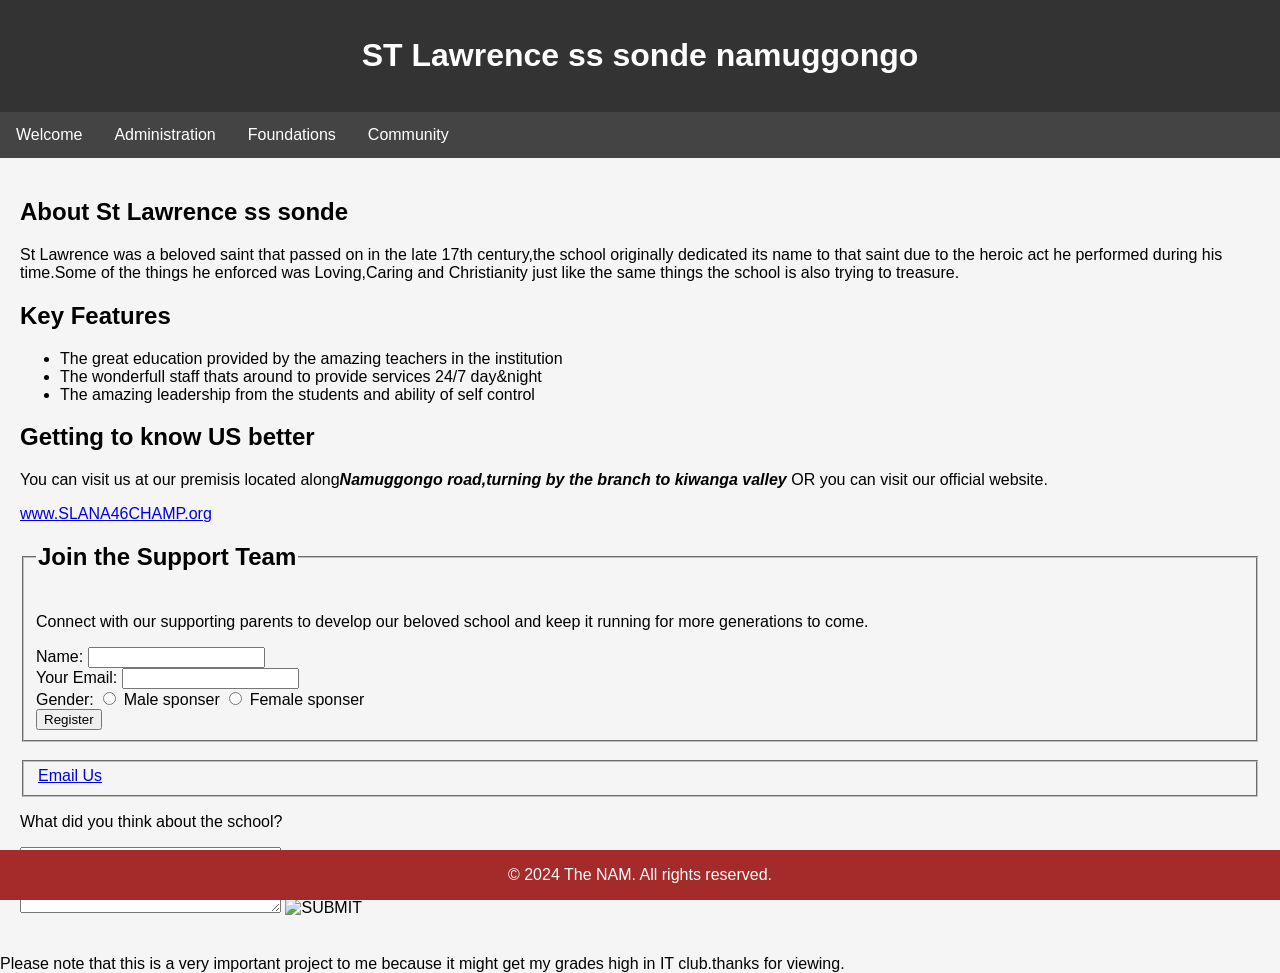
==== index.HTML @ 9b206193 "kingstonbrany this is my first website" ====
<!DOCTYPE html>
<html lang="en">

<head>
    <meta charset="UTF-8">
    <meta name="Kingston Project" content="width=device-width, initial-scale=1.0">
    <title>ST lawrence ss sonde Nammugongo</title>
    <style>
        body {
            font-family: Arial, sans-serif;
            margin: 0;
            padding: 0;
            background-color: #f5f5f5;
        }

        header {
            background-color: #333;
            color: white;
            text-align: center;
            padding: 1em;
        }

        nav {
            background-color: #444;
            overflow: hidden;
        }

        nav a {
            float: left;
            display: block;
            color: white;
            text-align: center;
            padding: 14px 16px;
            text-decoration: blue;
        }

        nav a:hover {
            background-color: #ddd;
            color: black;
        }

        main {
            padding: 20px;
        }

        footer {
            background-color:brown;
            color: white;
            text-align: center;
            padding: 0em;
            position: fixed;
            bottom: 0;
            width: 100%;
        }
    </style>
	<script type="text/javascript">
<!--
function FP_preloadImgs() {//v1.0
 var d=document,a=arguments; if(!d.FP_imgs) d.FP_imgs=new Array();
 for(var i=0; i<a.length; i++) { d.FP_imgs[i]=new Image; d.FP_imgs[i].src=a[i]; }
}

function FP_swapImg() {//v1.0
 var doc=document,args=arguments,elm,n; doc.$imgSwaps=new Array(); for(n=2; n<args.length;
 n+=2) { elm=FP_getObjectByID(args[n]); if(elm) { doc.$imgSwaps[doc.$imgSwaps.length]=elm;
 elm.$src=elm.src; elm.src=args[n+1]; } }
}

function FP_getObjectByID(id,o) {//v1.0
 var c,el,els,f,m,n; if(!o)o=document; if(o.getElementById) el=o.getElementById(id);
 else if(o.layers) c=o.layers; else if(o.all) el=o.all[id]; if(el) return el;
 if(o.id==id || o.name==id) return o; if(o.childNodes) c=o.childNodes; if(c)
 for(n=0; n<c.length; n++) { el=FP_getObjectByID(id,c[n]); if(el) return el; }
 f=o.forms; if(f) for(n=0; n<f.length; n++) { els=f[n].elements;
 for(m=0; m<els.length; m++){ el=FP_getObjectByID(id,els[n]); if(el) return el; } }
 return null;
}
// -->
</script>
</head>

<body onload="FP_preloadImgs(/*url*/'button3.jpg',/*url*/'button4.jpg')">

    <header>
        <h1><maquee>ST Lawrence ss sonde namuggongo</maquee></h1>
    </header>

    <nav>
        <a href="C:\Users\student\Desktop\kingston project\welcome.html">Welcome</a>
        <a href="C:\Users\student\Desktop\kingston project\home\Administration.html">Administration</a>
        <a href="C:\Users\student\Desktop\kingston project\home\Foundations.html">Foundations</a>
        <a href="C:\Users\student\Desktop\kingston project\home\Community.html">Community</a>
    </nav>

    <main>
        <section id="home">
            <h2>About St Lawrence ss sonde</h2>
            <p>St Lawrence was a beloved saint that passed on in the late 17th century,the school originally dedicated its name to that saint due to the heroic act he performed during his time.Some of the things he enforced was Loving,Caring and Christianity just like the same things the school is also trying to treasure.</p>
        </section>

        <section id="features">
            <h2>Key Features</h2>
            <ul>
                <li>The great education provided by the amazing teachers in the institution</li>
                <li>The wonderfull staff thats around to provide services 24/7 day&night</li>
                <li>The amazing leadership from the students and ability of self control</li>
            </ul>
        </section>

        <section id="Visit">
            <h2>Getting to know US better</h2>
            <p>You can visit us at our premisis located along<i><b>Namuggongo road,turning by the branch to kiwanga valley</b></i> OR you can visit our official website.</p>
            <a href="https://www.SLANA46CHAMP.org/home/" target="_blank">www.SLANA46CHAMP.org</a>
        </section>

        <section id="Administration">
<fieldset>
       <legend>     <h2>Join the Support Team</h2></legend>
            <p>Connect with our supporting parents to develop our beloved school and keep it running for more generations to come.</p>
<form action="post.php" method="post">
 <div> 
 <label for="name" class="title">
Name:</label> 
 <input type="text" id="name" name="name" />
 </div>
 <div>
  <label for="email" class="title"> Your Email:</label> 
 <input type="email" id="email" name="email" />
 </div>
 <div>
  <span class="title">Gender:</span>
  <input type="radio" name="gender" id="male sponser"    value="M" />  
<label for="male">Male sponser</label>
  <input type="radio" name="gender" id="female"    value="F" /> 
 <label for="female">Female sponser</label>
<br />
 </div>
 <div>
  <input type="submit" value="Register"    id="submit" /> 
</div>
 </form></fieldset>
<br /><fieldset>      
<a href="mailto:Kingstonbrany@gmail.com.org"><legend>Email Us</legend></a>
        </section>
<form action="http://www.SLANA46CHAMP.org/comments.php">
<p>What did you think about the school?</p>
 <textarea name="comments" cols="30" rows="4">Enter your ideas...</textarea>
	<img id="img1" alt="SUBMIT" fp-style="fp-btn: Soft Tab 8; fp-font: Verdana, Geneva, Tahoma, sans-serif; fp-font-color-normal: #800000; fp-font-color-hover: #FF0000; fp-font-color-press: #0000FF" fp-title="SUBMIT" height="33" onmousedown="FP_swapImg(1,0,/*id*/'img1',/*url*/'button4.jpg')" onmouseout="FP_swapImg(0,0,/*id*/'img1',/*url*/'button2.jpg')" onmouseover="FP_swapImg(1,0,/*id*/'img1',/*url*/'button3.jpg')" onmouseup="FP_swapImg(0,0,/*id*/'img1',/*url*/'button3.jpg')" src="button2.jpg" style="border: 0" width="100"></form></fieldset>
<br />
 </main>

    <footer>
        <p>&copy; 2024 The NAM. All rights reserved.</p>
    </footer>

</body>

</html>
Please note that this is a very important project to me because it might get my grades high in IT club.thanks for viewing.
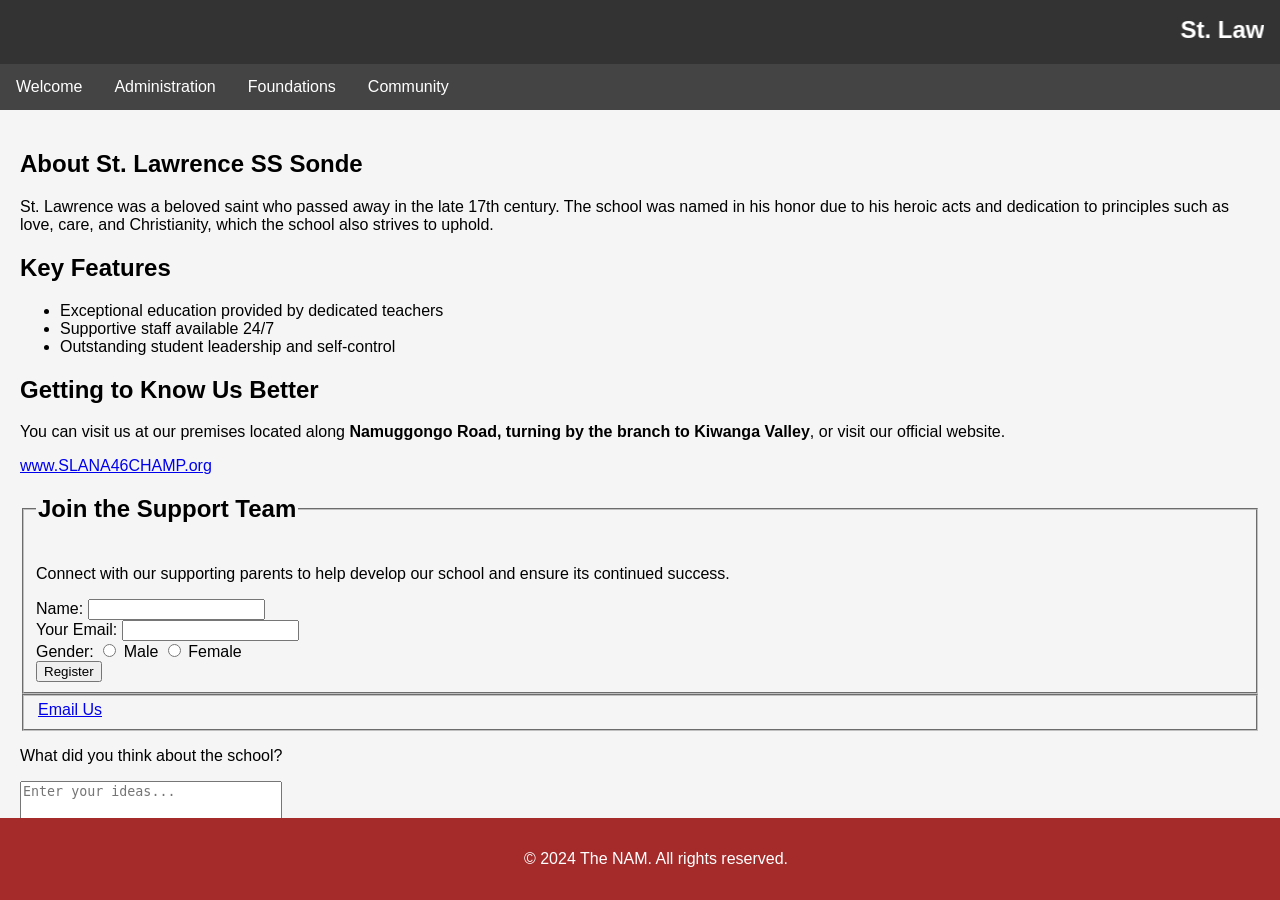
==== commit c4117232: "Update index.HTML" ====
--- a/index.HTML
+++ b/index.HTML
@@ -1,12 +1,10 @@
-
-
 <!DOCTYPE html>
 <html lang="en">
 
 <head>
     <meta charset="UTF-8">
-    <meta name="Kingston Project" content="width=device-width, initial-scale=1.0">
-    <title>ST lawrence ss sonde Nammugongo</title>
+    <meta name="viewport" content="width=device-width, initial-scale=1.0">
+    <title>St. Lawrence SS Sonde Nammugongo</title>
     <style>
         body {
             font-family: Arial, sans-serif;
@@ -33,7 +31,7 @@
             color: white;
             text-align: center;
             padding: 14px 16px;
-            text-decoration: blue;
+            text-decoration: none;
         }
 
         nav a:hover {
@@ -46,110 +44,97 @@
         }
 
         footer {
-            background-color:brown;
+            background-color: brown;
             color: white;
             text-align: center;
-            padding: 0em;
+            padding: 1em;
             position: fixed;
             bottom: 0;
             width: 100%;
         }
+
+        marquee {
+            font-size: 1.5em;
+            font-weight: bold;
+            color: white;
+        }
     </style>
-	<script type="text/javascript">
-<!--
-function FP_preloadImgs() {//v1.0
- var d=document,a=arguments; if(!d.FP_imgs) d.FP_imgs=new Array();
- for(var i=0; i<a.length; i++) { d.FP_imgs[i]=new Image; d.FP_imgs[i].src=a[i]; }
-}
-
-function FP_swapImg() {//v1.0
- var doc=document,args=arguments,elm,n; doc.$imgSwaps=new Array(); for(n=2; n<args.length;
- n+=2) { elm=FP_getObjectByID(args[n]); if(elm) { doc.$imgSwaps[doc.$imgSwaps.length]=elm;
- elm.$src=elm.src; elm.src=args[n+1]; } }
-}
-
-function FP_getObjectByID(id,o) {//v1.0
- var c,el,els,f,m,n; if(!o)o=document; if(o.getElementById) el=o.getElementById(id);
- else if(o.layers) c=o.layers; else if(o.all) el=o.all[id]; if(el) return el;
- if(o.id==id || o.name==id) return o; if(o.childNodes) c=o.childNodes; if(c)
- for(n=0; n<c.length; n++) { el=FP_getObjectByID(id,c[n]); if(el) return el; }
- f=o.forms; if(f) for(n=0; n<f.length; n++) { els=f[n].elements;
- for(m=0; m<els.length; m++){ el=FP_getObjectByID(id,els[n]); if(el) return el; } }
- return null;
-}
-// -->
-</script>
 </head>
 
-<body onload="FP_preloadImgs(/*url*/'button3.jpg',/*url*/'button4.jpg')">
+<body>
 
     <header>
-        <h1><maquee>ST Lawrence ss sonde namuggongo</maquee></h1>
+        <marquee>St. Lawrence SS Sonde Nammugongo</marquee>
     </header>
 
     <nav>
-        <a href="C:\Users\student\Desktop\kingston project\welcome.html">Welcome</a>
-        <a href="C:\Users\student\Desktop\kingston project\home\Administration.html">Administration</a>
-        <a href="C:\Users\student\Desktop\kingston project\home\Foundations.html">Foundations</a>
-        <a href="C:\Users\student\Desktop\kingston project\home\Community.html">Community</a>
+        <a href="welcome.html">Welcome</a>
+        <a href="home/Administration.html">Administration</a>
+        <a href="home/Foundations.html">Foundations</a>
+        <a href="home/Community.html">Community</a>
     </nav>
 
     <main>
         <section id="home">
-            <h2>About St Lawrence ss sonde</h2>
-            <p>St Lawrence was a beloved saint that passed on in the late 17th century,the school originally dedicated its name to that saint due to the heroic act he performed during his time.Some of the things he enforced was Loving,Caring and Christianity just like the same things the school is also trying to treasure.</p>
+            <h2>About St. Lawrence SS Sonde</h2>
+            <p>St. Lawrence was a beloved saint who passed away in the late 17th century. The school was named in his honor due to his heroic acts and dedication to principles such as love, care, and Christianity, which the school also strives to uphold.</p>
         </section>
 
         <section id="features">
             <h2>Key Features</h2>
             <ul>
-                <li>The great education provided by the amazing teachers in the institution</li>
-                <li>The wonderfull staff thats around to provide services 24/7 day&night</li>
-                <li>The amazing leadership from the students and ability of self control</li>
+                <li>Exceptional education provided by dedicated teachers</li>
+                <li>Supportive staff available 24/7</li>
+                <li>Outstanding student leadership and self-control</li>
             </ul>
         </section>
 
-        <section id="Visit">
-            <h2>Getting to know US better</h2>
-            <p>You can visit us at our premisis located along<i><b>Namuggongo road,turning by the branch to kiwanga valley</b></i> OR you can visit our official website.</p>
+        <section id="visit">
+            <h2>Getting to Know Us Better</h2>
+            <p>You can visit us at our premises located along <strong>Namuggongo Road, turning by the branch to Kiwanga Valley</strong>, or visit our official website.</p>
             <a href="https://www.SLANA46CHAMP.org/home/" target="_blank">www.SLANA46CHAMP.org</a>
         </section>
 
-        <section id="Administration">
-<fieldset>
-       <legend>     <h2>Join the Support Team</h2></legend>
-            <p>Connect with our supporting parents to develop our beloved school and keep it running for more generations to come.</p>
-<form action="post.php" method="post">
- <div> 
- <label for="name" class="title">
-Name:</label> 
- <input type="text" id="name" name="name" />
- </div>
- <div>
-  <label for="email" class="title"> Your Email:</label> 
- <input type="email" id="email" name="email" />
- </div>
- <div>
-  <span class="title">Gender:</span>
-  <input type="radio" name="gender" id="male sponser"    value="M" />  
-<label for="male">Male sponser</label>
-  <input type="radio" name="gender" id="female"    value="F" /> 
- <label for="female">Female sponser</label>
-<br />
- </div>
- <div>
-  <input type="submit" value="Register"    id="submit" /> 
-</div>
- </form></fieldset>
-<br /><fieldset>      
-<a href="mailto:Kingstonbrany@gmail.com.org"><legend>Email Us</legend></a>
+        <section id="administration">
+            <fieldset>
+                <legend><h2>Join the Support Team</h2></legend>
+                <p>Connect with our supporting parents to help develop our school and ensure its continued success.</p>
+                <form action="post.php" method="post">
+                    <div>
+                        <label for="name">Name:</label>
+                        <input type="text" id="name" name="name" required />
+                    </div>
+                    <div>
+                        <label for="email">Your Email:</label>
+                        <input type="email" id="email" name="email" required />
+                    </div>
+                    <div>
+                        <span>Gender:</span>
+                        <input type="radio" name="gender" id="male" value="M" />
+                        <label for="male">Male</label>
+                        <input type="radio" name="gender" id="female" value="F" />
+                        <label for="female">Female</label>
+                    </div>
+                    <div>
+                        <input type="submit" value="Register" />
+                    </div>
+                </form>
+            </fieldset>
+            <fieldset>
+                <a href="mailto:Kingstonbrany@gmail.com"><legend>Email Us</legend></a>
+            </fieldset>
         </section>
-<form action="http://www.SLANA46CHAMP.org/comments.php">
-<p>What did you think about the school?</p>
- <textarea name="comments" cols="30" rows="4">Enter your ideas...</textarea>
-	<img id="img1" alt="SUBMIT" fp-style="fp-btn: Soft Tab 8; fp-font: Verdana, Geneva, Tahoma, sans-serif; fp-font-color-normal: #800000; fp-font-color-hover: #FF0000; fp-font-color-press: #0000FF" fp-title="SUBMIT" height="33" onmousedown="FP_swapImg(1,0,/*id*/'img1',/*url*/'button4.jpg')" onmouseout="FP_swapImg(0,0,/*id*/'img1',/*url*/'button2.jpg')" onmouseover="FP_swapImg(1,0,/*id*/'img1',/*url*/'button3.jpg')" onmouseup="FP_swapImg(0,0,/*id*/'img1',/*url*/'button3.jpg')" src="button2.jpg" style="border: 0" width="100"></form></fieldset>
-<br />
- </main>
+
+        <section id="feedback">
+            <form action="http://www.SLANA46CHAMP.org/comments.php">
+                <p>What did you think about the school?</p>
+                <textarea name="comments" cols="30" rows="4" placeholder="Enter your ideas..."></textarea>
+                <div>
+                    <input type="submit" value="Submit Feedback" />
+                </div>
+            </form>
+        </section>
+    </main>
 
     <footer>
         <p>&copy; 2024 The NAM. All rights reserved.</p>
@@ -158,8 +143,3 @@
 </body>
 
 </html>
-Please note that this is a very important project to me because it might get my grades high in IT club.thanks for viewing.
-
-
-
-
